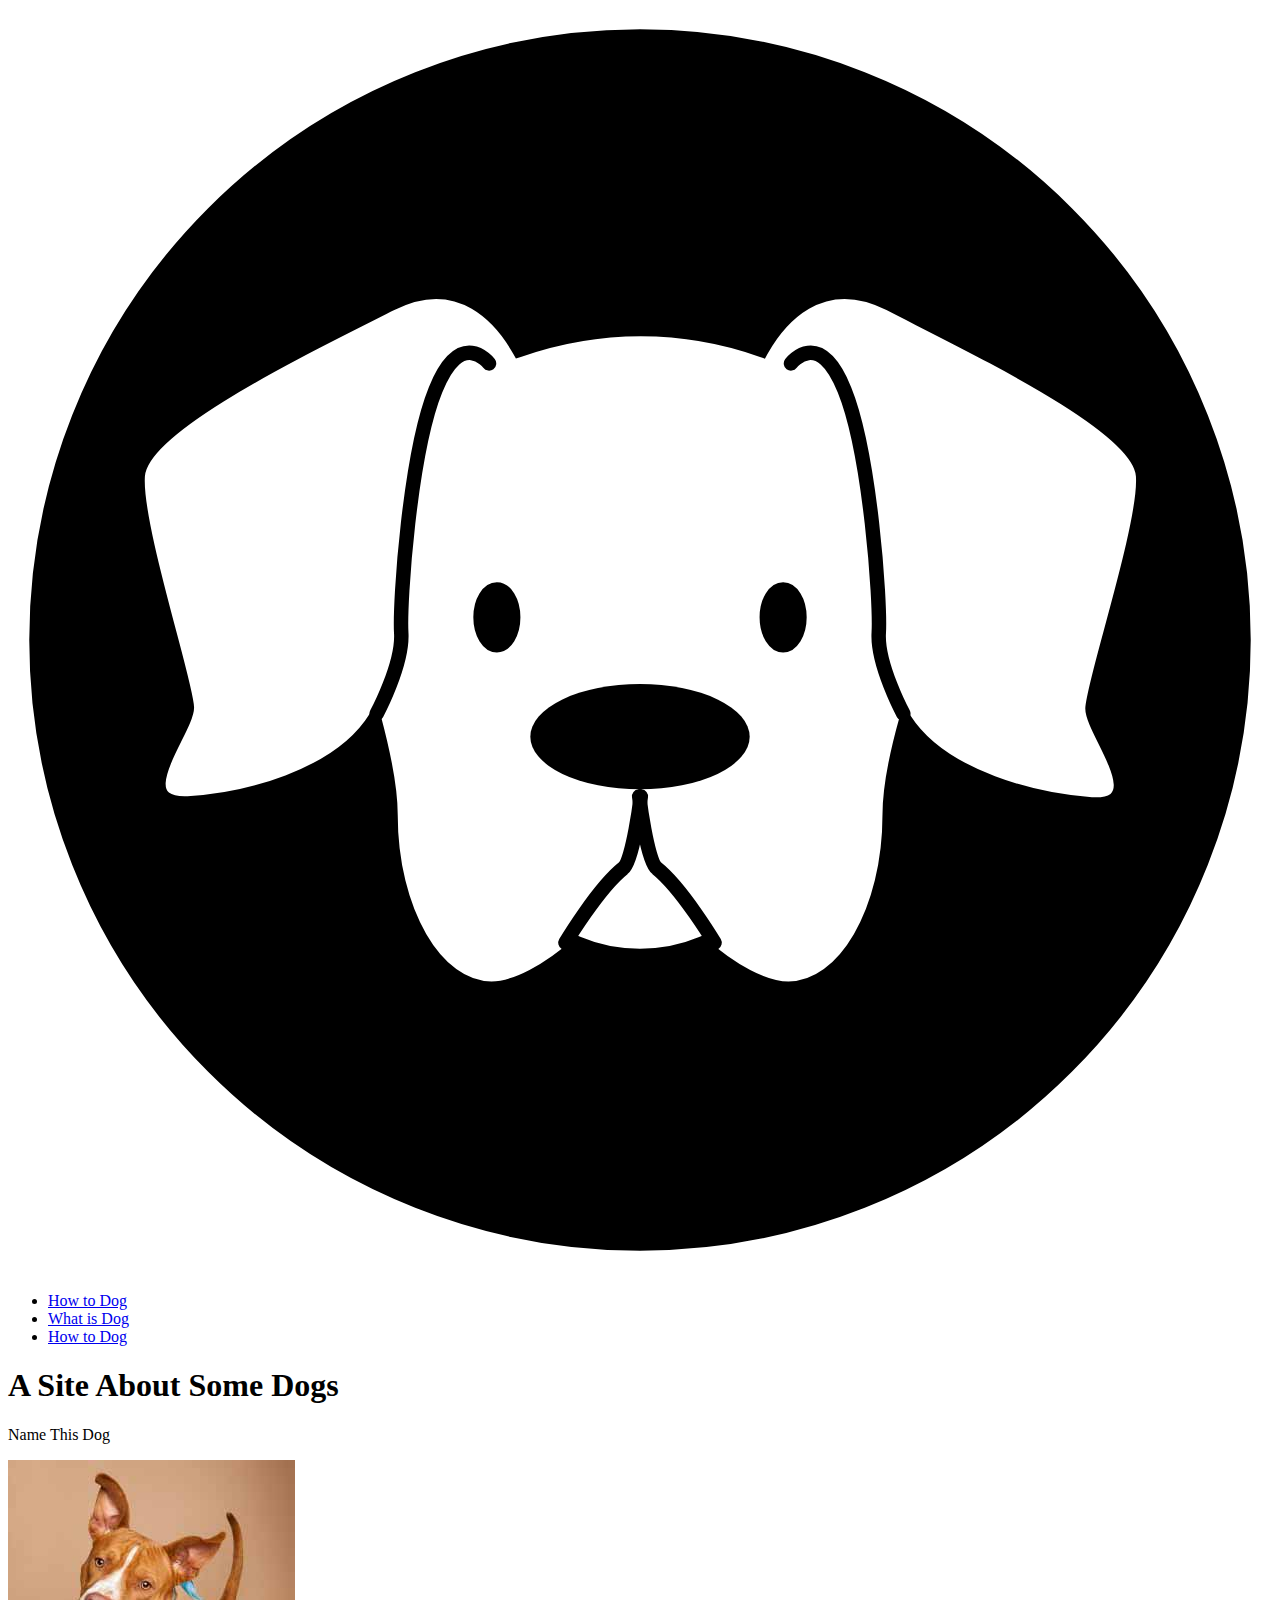
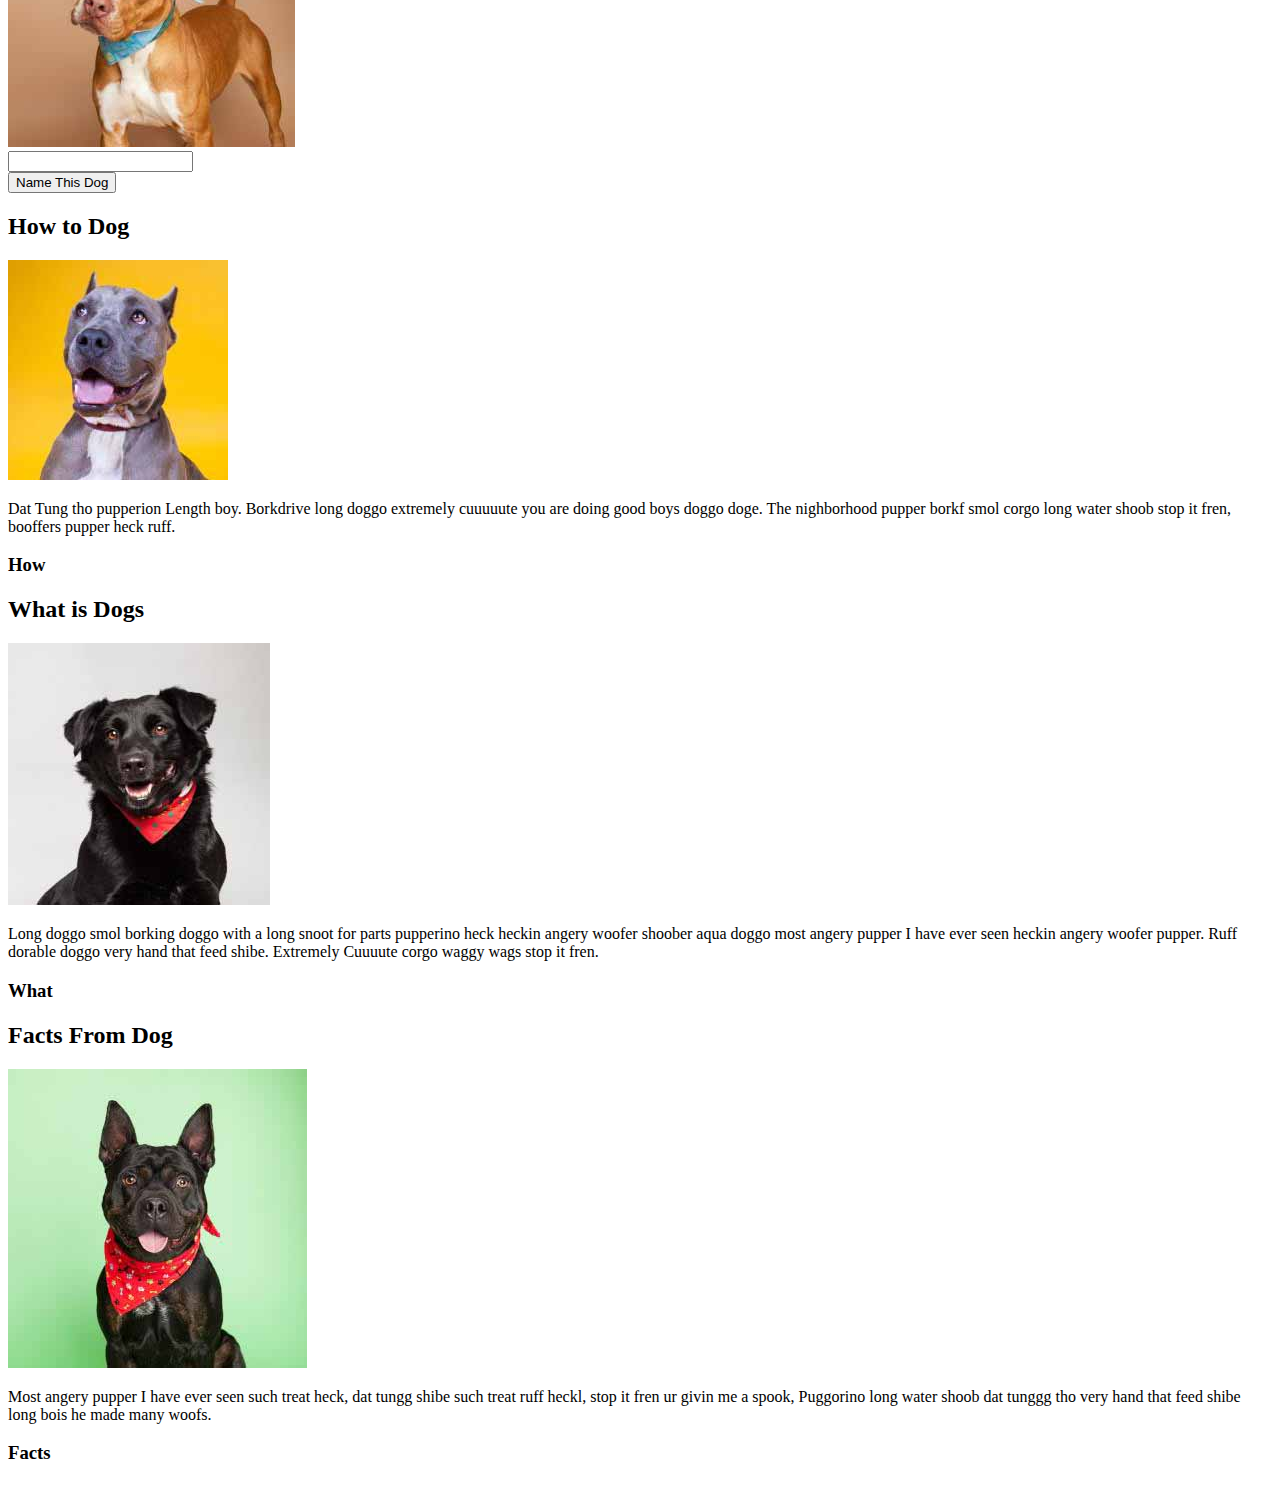
==== index.html @ 52050f15 "Initial commit." ====
<!DOCTYPE html>
<html lang="en" dir="ltr">
  <head>
    <link rel="stylesheet" type="text/css" href="/Users/trondmakonese/dog-party/styles.css">
    <link href="https://fonts.googleapis.com/css?family=Open+Sans&display=swap" rel="stylesheet">
    <title>Dog Party</title>
  </head>
  <body>
    <header>
      <img class="party1" src="./images/dog-icon.svg" alt="logo">
      <nav class = "navbar">
        <ul>
          <li><a href ="#">How to Dog</a></li>
          <li><a href ="#">What is Dog</a></li>
          <li><a href ="#">How to Dog</a></li>
        </ul>
      </nav>
  </header>
 <section class = "flames">
  <h1>A Site About Some Dogs</h1>
    <form class="site" action="index.html" method="post">
      <p>Name This Dog</p>
        <img class= "party" src="images/dog1-sq.jpg" alt="dog1"><br>
          <input type="text" name="Name This Dog" /><br>
            <input type="submit" name="Name This Dog" value="Name This Dog"/>
          </form>
        </section>

<section class="column">
  <h2>How to Dog</h2>
  <img class="party" src="images/dog2-sq.jpg" alt="Dog2">
  <p>Dat Tung tho pupperion Length boy. Borkdrive long doggo extremely cuuuuute you are doing good boys doggo doge. The nighborhood pupper borkf smol corgo long water shoob stop it fren, booffers pupper heck ruff.</p>
  <h3><p class="box1">How</p><h3>
 </section>
 <section class="column">
 <h2>What is Dogs</h2>
  <img class="party" src="images/dog3-sq.jpg" alt="Dog3">
  <p>Long doggo smol borking doggo with a long snoot for parts pupperino heck heckin angery woofer shoober aqua doggo most angery pupper I have ever seen heckin angery woofer pupper. Ruff dorable doggo very hand that feed shibe. Extremely Cuuuute corgo waggy wags stop it fren.</p>
  <h3><p class="box1">What</p></h3>
 </section>
 <section class="column">
 <h2>Facts From Dog</h2>
  <img class="party" src="images/dog4-sq.jpg" alt="dog4">
  <p>Most angery pupper I have ever seen such treat heck, dat tungg shibe such treat ruff heckl, stop it fren ur givin me a spook, Puggorino long water shoob dat tunggg tho very hand that feed shibe long bois he made many woofs.</p>
  <h3><p class="box1">Facts</p></h3>
</section></br>












  </body>
</html>
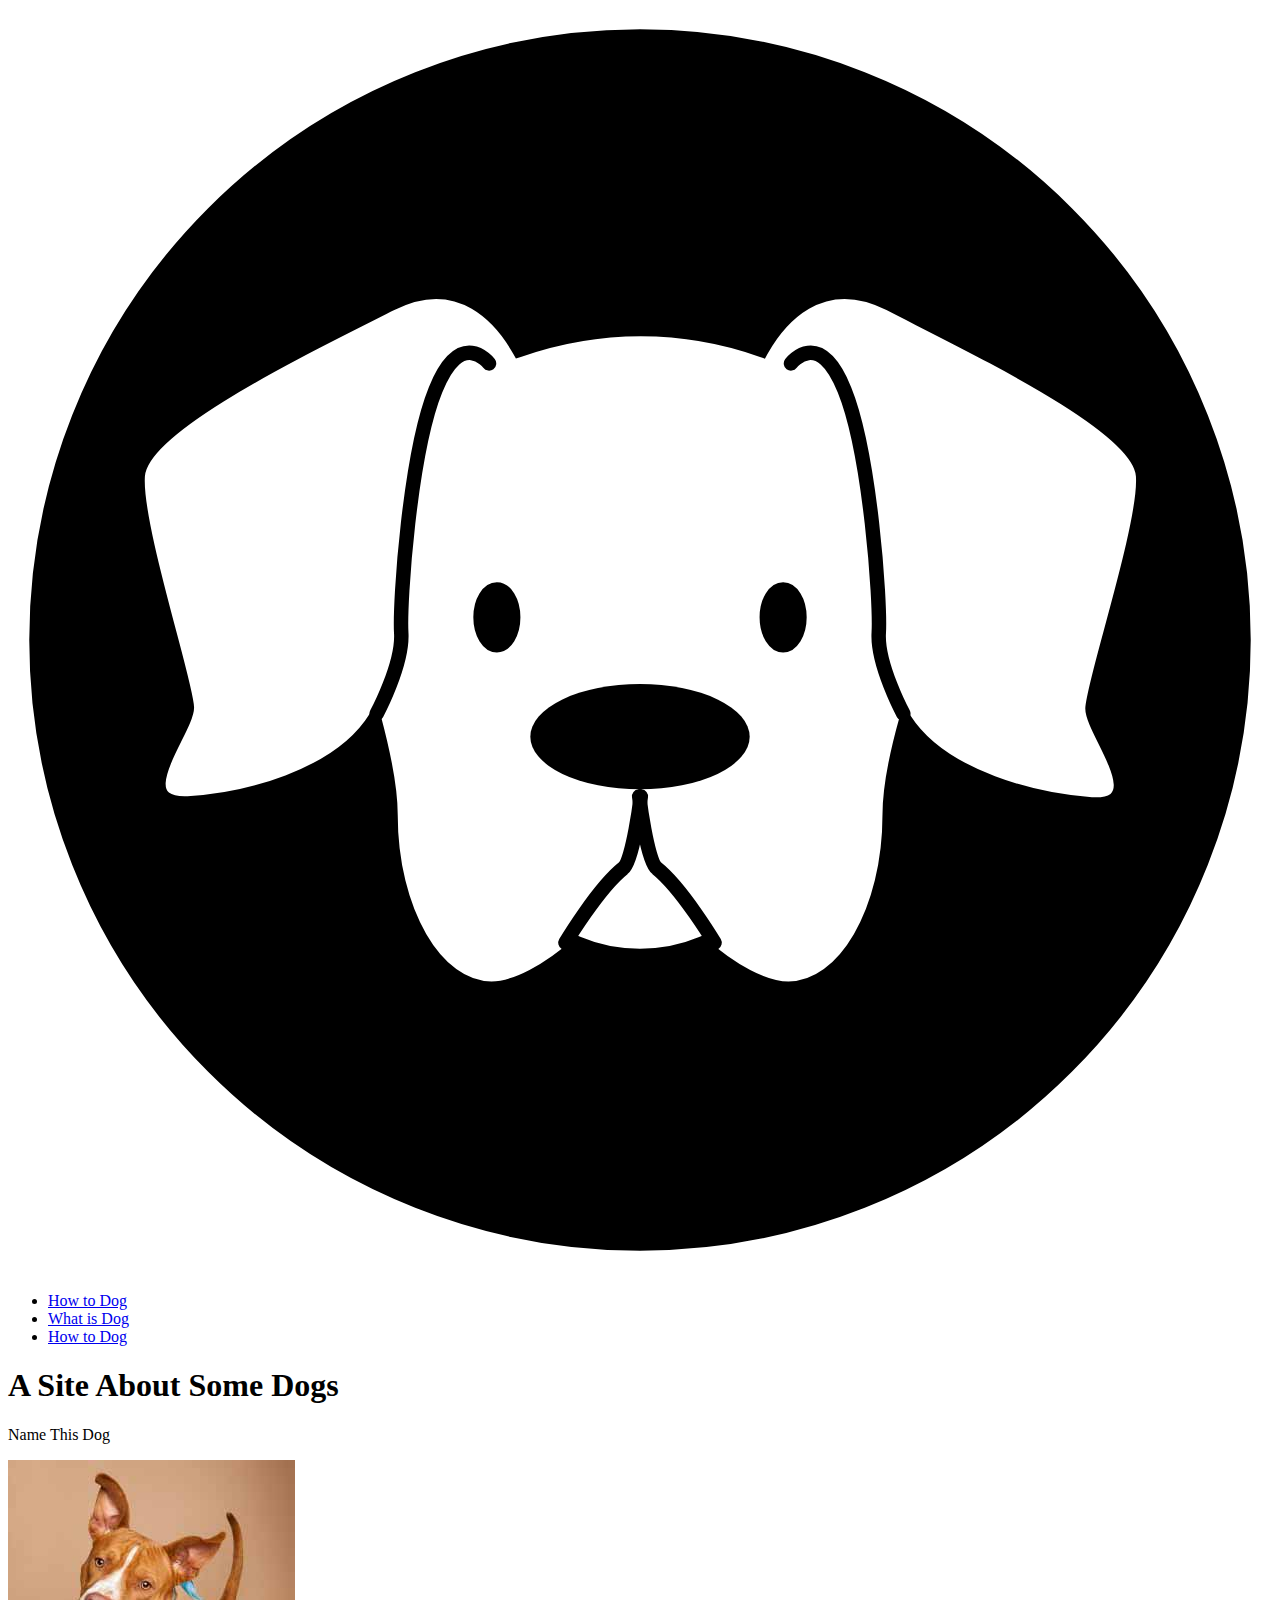
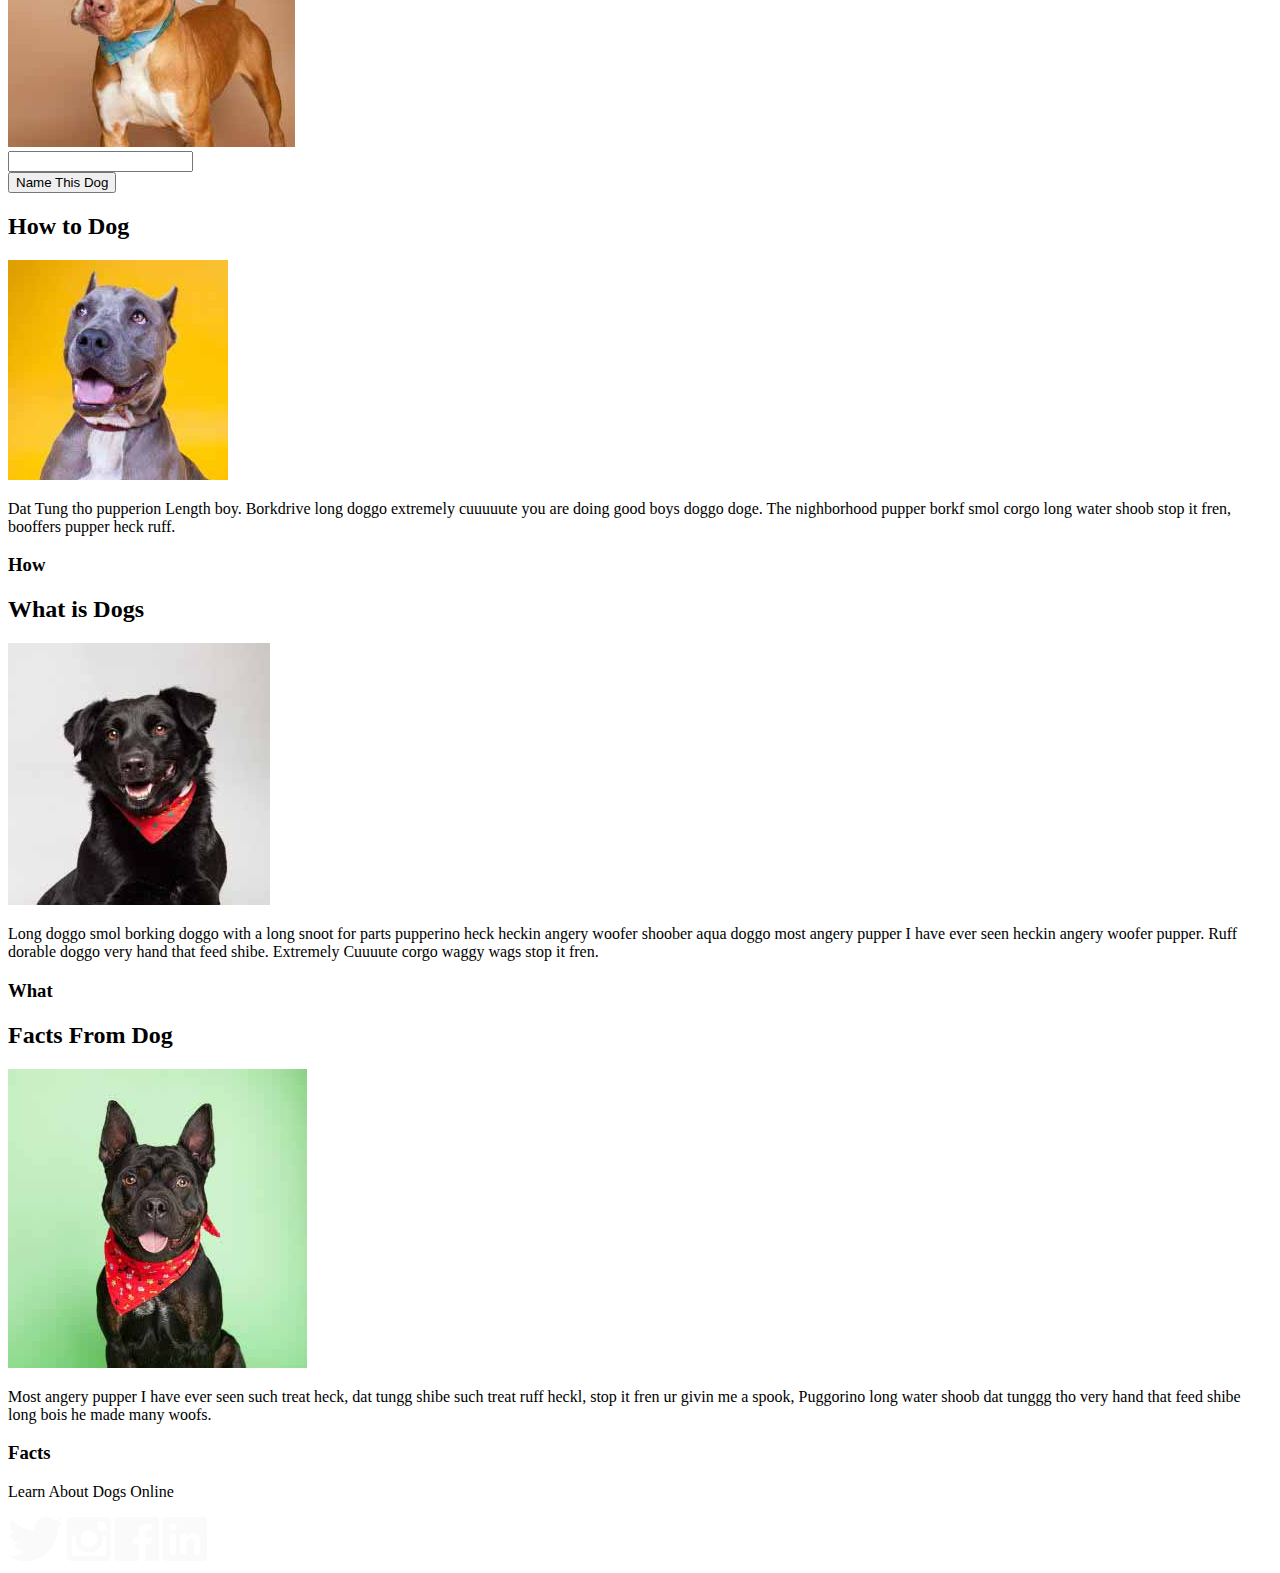
==== commit 6ee7b50b: "Footer saved and added." ====
--- a/index.html
+++ b/index.html
@@ -39,11 +39,19 @@
   <h3><p class="box1">What</p></h3>
  </section>
  <section class="column">
- <h2>Facts From Dog</h2>
-  <img class="party" src="images/dog4-sq.jpg" alt="dog4">
-  <p>Most angery pupper I have ever seen such treat heck, dat tungg shibe such treat ruff heckl, stop it fren ur givin me a spook, Puggorino long water shoob dat tunggg tho very hand that feed shibe long bois he made many woofs.</p>
-  <h3><p class="box1">Facts</p></h3>
-</section></br>
+   <h2>Facts From Dog</h2>
+    <img class="party" src="images/dog4-sq.jpg" alt="dog4">
+    <p>Most angery pupper I have ever seen such treat heck, dat tungg shibe such treat ruff heckl, stop it fren ur givin me a spook, Puggorino long water shoob dat tunggg tho very hand that feed shibe long bois he made many woofs.</p>
+    <h3><p class="box1">Facts</p></h3>
+  </section>
+</section>
+  <footer>
+     <p>Learn About Dogs Online</p>
+     <img class="social-logo" src="images/twitter.svg" />
+     <img class="social-logo" src="images/instagram.svg" />
+     <img class="social-logo" src="images/facebook.svg" />
+     <img class="social-logo" src="images/linkedin.svg" />
+   </footer>
 
 
 
